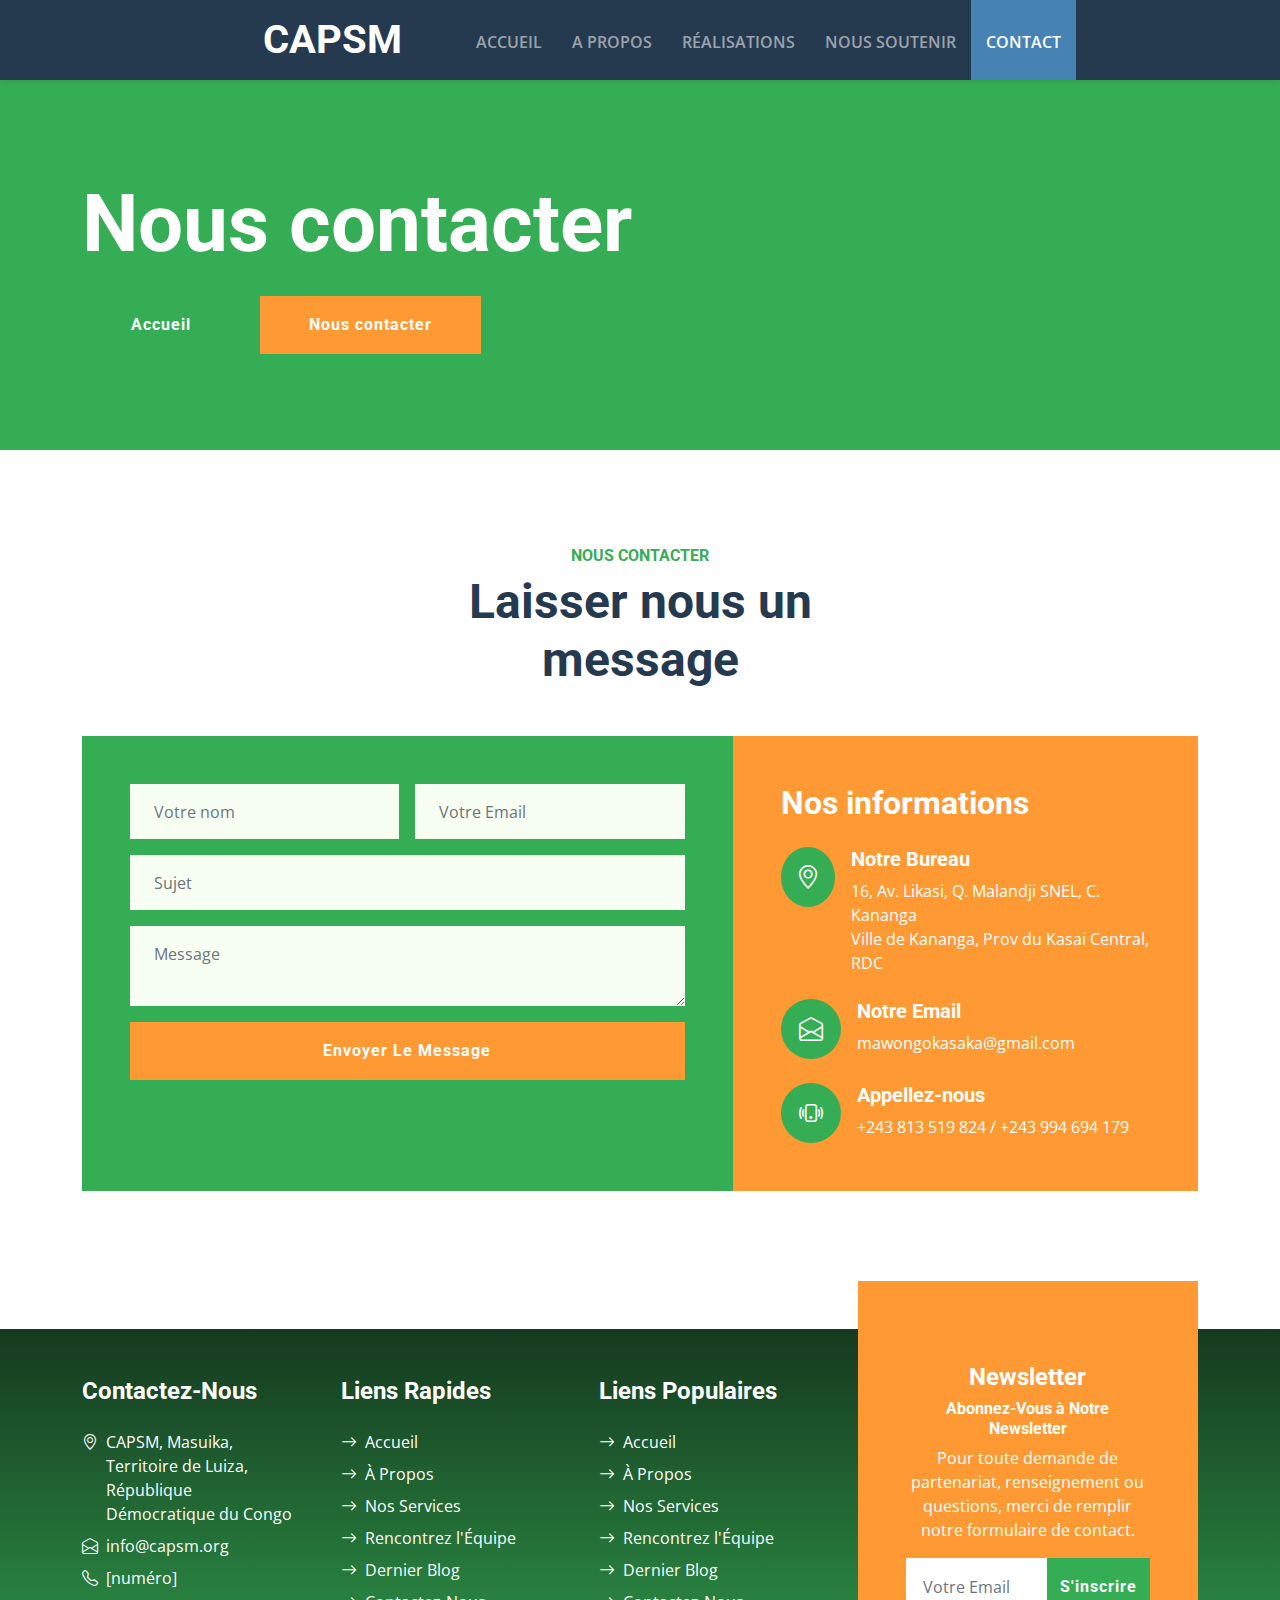
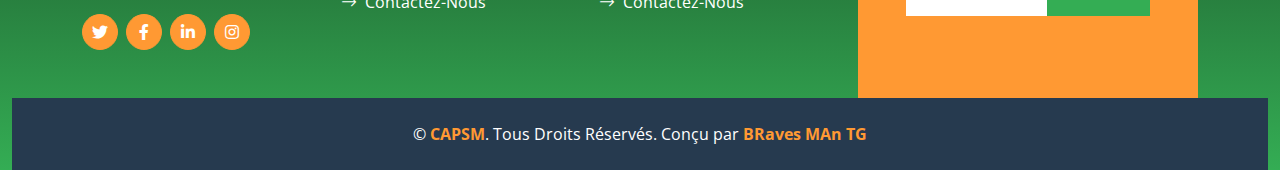
==== contact.html @ 0c9d3b97 "updates" ====
<!DOCTYPE html>
<html lang="en">

<head>
    <meta charset="utf-8">
    <title>Centre d’Actions pour la Promotion Sociale de Masuika</title>
    <meta content="width=device-width, initial-scale=1.0" name="viewport">
    <meta content="Free HTML Templates" name="keywords">
    <meta content="Free HTML Templates" name="description">

    <!-- Favicon -->
    <link href="img/favicon.jpg" rel="icon">

    <!-- Google Web Fonts -->
    <link rel="preconnect" href="https://fonts.gstatic.com">
    <link href="https://fonts.googleapis.com/css2?family=Open+Sans:wght@400;600&family=Roboto:wght@500;700&display=swap" rel="stylesheet">

    <!-- Icon Font Stylesheet -->
    <link href="https://cdnjs.cloudflare.com/ajax/libs/font-awesome/5.15.0/css/all.min.css" rel="stylesheet">
    <link href="https://cdn.jsdelivr.net/npm/bootstrap-icons@1.4.1/font/bootstrap-icons.css" rel="stylesheet">

    <!-- Libraries Stylesheet -->
    <link href="lib/owlcarousel/assets/owl.carousel.min.css" rel="stylesheet">

    <!-- Customized Bootstrap Stylesheet -->
    <link href="css/bootstrap.min.css" rel="stylesheet">

    <!-- Template Stylesheet -->
    <link href="css/style.css" rel="stylesheet">
</head>

<body>
    <!-- Navbar Start -->
    <nav class="navbar navbar-expand-lg navbar-dark shadow-sm py-3 py-lg-0 px-3 px-lg-5" style="background-color: #263A4F;">
        <a href="index.html" class="navbar-brand d-flex d-lg-none">
            <h1 class="m-0 display-4 text-secondary"><span class="text-white">Cap</span>SM</h1>
        </a>
        <button class="navbar-toggler" type="button" data-bs-toggle="collapse" data-bs-target="#navbarCollapse">
            <span class="navbar-toggler-icon"></span>
        </button>
        <div class="collapse navbar-collapse" id="navbarCollapse">
            <div class="navbar-nav mx-auto py-0">
                <a href="index.html" class="nav-item nav-link py-3">
                    <div class="d-flex align-items-center">
                        <img src="img/favicon.jpg" width="40" alt=""> &nbsp;
                        <h1 class="m-0 text-white">CAPSM</h1>
                    </div>
                </a> &nbsp; &nbsp; &nbsp; &nbsp; &nbsp; &nbsp;
                <a href="index.html" class="nav-item nav-link">Accueil</a>
                <a href="about.html" class="nav-item nav-link">A propos</a> 
                <a href="realisation.html" class="nav-item nav-link">Réalisations</a>
                <a href="don.html" class="nav-item nav-link">Nous soutenir</a>
                <a href="contact.html" class="nav-item nav-link active">Contact</a>
            </div>
        </div>
    </nav>
    <!-- Navbar End -->

    <!-- Hero Start -->
    <div class="container-fluid bg-primary py-5 bg-hero mb-5">
        <div class="container py-5">
            <div class="row justify-content-start">
                <div class="col-lg-8 text-center text-lg-start">
                    <h1 class="display-1 text-white mb-md-4">Nous contacter</h1>
                    <a href="" class="btn btn-primary py-md-3 px-md-5 me-3">Accueil</a>
                    <a href="" class="btn btn-secondary py-md-3 px-md-5">Nous contacter</a>
                </div>
            </div>
        </div>
    </div>
    <!-- Hero End -->

    <!-- Contact Start -->
    <div class="container-fluid py-5">
        <div class="container">
            <div class="mx-auto text-center mb-5" style="max-width: 500px;">
                <h6 class="text-primary text-uppercase">Nous Contacter</h6>
                <h1 class="display-5">Laisser nous un message</h1>
            </div>
            <div class="row g-0">
                <div class="col-lg-7">
                    <div class="bg-primary h-100 p-5">
                        <form>
                            <div class="row g-3">
                                <div class="col-6">
                                    <input type="text" class="form-control bg-light border-0 px-4" placeholder="Votre nom" style="height: 55px;">
                                </div>
                                <div class="col-6">
                                    <input type="email" class="form-control bg-light border-0 px-4" placeholder="Votre Email" style="height: 55px;">
                                </div>
                                <div class="col-12">
                                    <input type="text" class="form-control bg-light border-0 px-4" placeholder="Sujet" style="height: 55px;">
                                </div>
                                <div class="col-12">
                                    <textarea class="form-control bg-light border-0 px-4 py-3" rows="2" placeholder="Message"></textarea>
                                </div>
                                <div class="col-12">
                                    <button class="btn btn-secondary w-100 py-3" type="submit">Envoyer Le Message</button>
                                </div>
                            </div>
                        </form>
                    </div>
                </div>
                <div class="col-lg-5">
                    <div class="bg-secondary h-100 p-5">
                        <h2 class="text-white mb-4">Nos informations</h2>
                        <div class="d-flex mb-4">
                            <div class="bg-primary rounded-circle d-flex align-items-center justify-content-center" style="width: 60px; height: 60px;">
                                <i class="bi bi-geo-alt fs-4 text-white"></i>
                            </div>
                            <div class="ps-3">
                                <h5 class="text-white">Notre Bureau</h5>
                                <span class="text-white">16, Av. Likasi, Q. Malandji SNEL, C. Kananga <br> Ville de Kananga, Prov du Kasai Central, RDC</span>
                            </div>
                        </div>
                        <div class="d-flex mb-4">
                            <div class="bg-primary rounded-circle d-flex align-items-center justify-content-center" style="width: 60px; height: 60px;">
                                <i class="bi bi-envelope-open fs-4 text-white"></i>
                            </div>
                            <div class="ps-3">
                                <h5 class="text-white">Notre Email</h5>
                                <span class="text-white">mawongokasaka@gmail.com</span>
                            </div>
                        </div>
                        <div class="d-flex">
                            <div class="bg-primary rounded-circle d-flex align-items-center justify-content-center" style="width: 60px; height: 60px;">
                                <i class="bi bi-phone-vibrate fs-4 text-white"></i>
                            </div>
                            <div class="ps-3">
                                <h5 class="text-white">Appellez-nous</h5>
                                <span class="text-white">+243 813 519 824 / +243 994 694 179</span>
                            </div>
                        </div>
                    </div>
                </div>
            </div>
        </div>
    </div>
    <!-- Contact End -->
     
    <!-- Footer Start -->
    <div class="container-fluid bg-footer bg-primary text-white mt-5">
        <div class="container">
            <div class="row gx-5">
                <div class="col-lg-8 col-md-6">
                    <div class="row gx-5">
                        <div class="col-lg-4 col-md-12 pt-5 mb-5">
                            <h4 class="text-white mb-4">Contactez-Nous</h4>
                            <div class="d-flex mb-2">
                                <i class="bi bi-geo-alt text-white me-2"></i>
                                <p class="text-white mb-0">CAPSM, Masuika, Territoire de Luiza, République Démocratique du Congo</p>
                            </div>
                            <div class="d-flex mb-2">
                                <i class="bi bi-envelope-open text-white me-2"></i>
                                <p class="text-white mb-0">info@capsm.org</p>
                            </div>
                            <div class="d-flex mb-2">
                                <i class="bi bi-telephone text-white me-2"></i>
                                <p class="text-white mb-0">[numéro]</p>
                            </div>
                            <div class="d-flex mt-4">
                                <a class="btn btn-secondary btn-square rounded-circle me-2" href="#"><i class="fab fa-twitter"></i></a>
                                <a class="btn btn-secondary btn-square rounded-circle me-2" href="#"><i class="fab fa-facebook-f"></i></a>
                                <a class="btn btn-secondary btn-square rounded-circle me-2" href="#"><i class="fab fa-linkedin-in"></i></a>
                                <a class="btn btn-secondary btn-square rounded-circle" href="#"><i class="fab fa-instagram"></i></a>
                            </div>
                        </div>
                        <div class="col-lg-4 col-md-12 pt-0 pt-lg-5 mb-5">
                            <h4 class="text-white mb-4">Liens Rapides</h4>
                            <div class="d-flex flex-column justify-content-start">
                                <a class="text-white mb-2" href="#"><i class="bi bi-arrow-right text-white me-2"></i>Accueil</a>
                                <a class="text-white mb-2" href="#"><i class="bi bi-arrow-right text-white me-2"></i>À Propos</a>
                                <a class="text-white mb-2" href="#"><i class="bi bi-arrow-right text-white me-2"></i>Nos Services</a>
                                <a class="text-white mb-2" href="#"><i class="bi bi-arrow-right text-white me-2"></i>Rencontrez l'Équipe</a>
                                <a class="text-white mb-2" href="#"><i class="bi bi-arrow-right text-white me-2"></i>Dernier Blog</a>
                                <a class="text-white" href="#"><i class="bi bi-arrow-right text-white me-2"></i>Contactez-Nous</a>
                            </div>
                        </div>
                        <div class="col-lg-4 col-md-12 pt-0 pt-lg-5 mb-5">
                            <h4 class="text-white mb-4">Liens Populaires</h4>
                            <div class="d-flex flex-column justify-content-start">
                                <a class="text-white mb-2" href="#"><i class="bi bi-arrow-right text-white me-2"></i>Accueil</a>
                                <a class="text-white mb-2" href="#"><i class="bi bi-arrow-right text-white me-2"></i>À Propos</a>
                                <a class="text-white mb-2" href="#"><i class="bi bi-arrow-right text-white me-2"></i>Nos Services</a>
                                <a class="text-white mb-2" href="#"><i class="bi bi-arrow-right text-white me-2"></i>Rencontrez l'Équipe</a>
                                <a class="text-white mb-2" href="#"><i class="bi bi-arrow-right text-white me-2"></i>Dernier Blog</a>
                                <a class="text-white" href="#"><i class="bi bi-arrow-right text-white me-2"></i>Contactez-Nous</a>
                            </div>
                        </div>
                    </div>
                </div>
                <div class="col-lg-4 col-md-6 mt-lg-n5">
                    <div class="d-flex flex-column align-items-center justify-content-center text-center h-100 bg-secondary p-5">
                        <h4 class="text-white">Newsletter</h4>
                        <h6 class="text-white">Abonnez-Vous à Notre Newsletter</h6>
                        <p>Pour toute demande de partenariat, renseignement ou questions, merci de remplir notre formulaire de contact.</p>
                        <form action="">
                            <div class="input-group">
                                <input type="text" class="form-control border-white p-3" placeholder="Votre Email">
                                <button class="btn btn-primary">S'inscrire</button>
                            </div>
                        </form>
                    </div>
                </div>
            </div>
        </div>
        <div class="container-fluid bg-dark text-white py-4">
            <div class="container text-center">
                <p class="mb-0">&copy; <a class="text-secondary fw-bold" href="#">CAPSM</a>. Tous Droits Réservés. Conçu par <a class="text-secondary fw-bold" href="">BRaves MAn TG</a></p>
            </div>
        </div>
    </div>
    <!-- Footer End -->


    <!-- Back to Top -->
    <a href="#" class="btn btn-secondary py-3 fs-4 back-to-top"><i class="bi bi-arrow-up"></i></a>


    <!-- JavaScript Libraries -->
    <script src="https://code.jquery.com/jquery-3.4.1.min.js"></script>
    <script src="https://cdn.jsdelivr.net/npm/bootstrap@5.0.0/dist/js/bootstrap.bundle.min.js"></script>
    <script src="lib/easing/easing.min.js"></script>
    <script src="lib/waypoints/waypoints.min.js"></script>
    <script src="lib/counterup/counterup.min.js"></script>
    <script src="lib/owlcarousel/owl.carousel.min.js"></script>

    <!-- Template Javascript -->
    <script src="js/main.js"></script>
</body>

</html>
---- css/style.css ----
/********** Template CSS **********/
:root {
    --primary: #b22222; /* Firebrick */
    --secondary: #4682b4; /* Steel Blue */
    --light: #f0f8ff; /* Alice Blue */
    --dark: #2f4f4f; /* Dark Slate Gray */
}

/* :root {
    --primary: #34AD54;
    --secondary: #FF9933;
    --light: #F6FFF2;
    --dark: #263A4F;
} */

.btn {
    font-family: 'Roboto', sans-serif;
    letter-spacing: 1px;
    font-weight: 700;
    transition: .5s;
}

.btn-primary,
.btn-secondary {
    color: #FFFFFF;
}

.btn-square {
    width: 36px;
    height: 36px;
}

.btn-sm-square {
    width: 28px;
    height: 28px;
}

.btn-lg-square {
    width: 46px;
    height: 46px;
}

.btn-square,
.btn-sm-square,
.btn-lg-square {
    padding-left: 0;
    padding-right: 0;
    text-align: center;
}

.back-to-top {
    position: fixed;
    display: none;
    right: 30px;
    bottom: 0;
    border-radius: 0;
    z-index: 99;
}

.navbar-dark .navbar-nav .nav-link {
    padding: 30px 15px 5px;
    font-size: 16px;
    font-weight: 600;
    /* color: #0e0d0d; */
    text-transform: uppercase;
    transition: .5s;
}

.sticky-top.navbar-dark .navbar-nav .nav-link {
    padding: 20px 15px;
}

.navbar-dark .navbar-nav .nav-link:hover,
.navbar-dark .navbar-nav .nav-link.active {
    background: var(--secondary);
}

@media (max-width: 991.98px) {
    .navbar-dark .navbar-nav .nav-link  {
        padding: 10px;
    }
}

@media (max-width: 576px) {
    .carousel-caption h4 {
        font-size: 18px;
        font-weight: 500 !important;
    }

    .carousel-caption h1 {
        font-size: 17px;
        font-weight: 600 !important;
    }
}

.carousel-inner .carousel-item {
    height: 650px;
}

.carousel-inner .carousel-item div h1{
    font-size: 4rem;
    color: #fff;
}

.carousel-control-prev,
.carousel-control-next {
    width: 10%;
}

.carousel-control-prev-icon,
.carousel-control-next-icon {
    width: 3rem;
    height: 3rem;
}

.bg-hero {
    background: url(../img/bg1.jpg) top right no-repeat;
    background-size: cover;
}

@media (min-width: 991.98px) {
    .banner {
        position: relative;
        margin-top: -90px;
        z-index: 1;
    }
}

.bg-vegetable {
    background: linear-gradient(rgba(0, 0, 0, 0.815), rgba(8, 8, 8, 0.2)), url() bottom right no-repeat;
    background-size: contain;
}

.bg-fruit {
    background: linear-gradient(rgba(5, 5, 5, 0.2), rgba(255, 153, 51, .2)), url() bottom right no-repeat;
    background-size: contain;
}

.service-item {
    box-shadow: 0 0 45px #EDEDED;
    transition: .5s;
}

.about i,
.service-item i {
    background-image: linear-gradient(var(--primary), var(--secondary));
    -webkit-background-clip: text;
    -webkit-text-fill-color: transparent;
    transition: .5s;
}

.service-item:hover {
    color: var(--light);
    background: var(--primary) !important;
}

.service-item:hover i {
    background-image: linear-gradient(var(--light), var(--secondary));
}

.service-item:hover h4 {
    transition: .5s;
}

.service-item:hover h4 {
    color: var(--light);
}

.product-item {
    padding: 0 30px 30px 30px;
}

.product-item .btn-action {
    position: absolute;
    width: 100%;
    bottom: -40px;
    left: 0;
    opacity: 0;
    transition: .5s;
}

.product-item:hover .btn-action {
    bottom: 0;
    opacity: 1;
}

.product-item h5 {
    transition: .5s;
}

.product-item:hover h5 {
    opacity: 0;
}

.product-carousel::after {
    position: absolute;
    content: "";
    width: 100%;
    height: 55%;
    bottom: 0;
    left: 0;
    background: url(../img/bg-product-1.png) left bottom no-repeat, url(../img/bg-product-2.png) right bottom no-repeat;
    background-size: contain;
    background-color: var(--primary);
    z-index: -1;
}

.product-carousel .owl-nav {
    width: 100%;
    text-align: center;
    display: flex;
    justify-content: center;
}

.product-carousel .owl-nav .owl-prev,
.product-carousel .owl-nav .owl-next{
    position: relative;
    width: 55px;
    height: 45px;
    display: flex;
    align-items: center;
    justify-content: center;
    color: var(--primary);
    background: #FFFFFF;
    font-size: 22px;
    transition: .5s;
}

.product-carousel .owl-nav .owl-prev:hover,
.product-carousel .owl-nav .owl-next:hover {
    color: var(--secondary);
}

.bg-testimonial {
    background: url(../img/bg_hero.jpg) top center no-repeat;
    /* background: url(../img/testimonial.jpg) top center no-repeat; */
    background-size: cover;
}

.testimonial-carousel {
    background:rgba(15, 15, 15, 0.7);
}

.testimonial-carousel .owl-nav {
    position: absolute;
    width: calc(100% + 46px);
    height: 46px;
    top: calc(50% - 23px);
    left: -23px;
    display: flex;
    justify-content: space-between;
    z-index: 1;
}

.testimonial-carousel .owl-nav .owl-prev,
.testimonial-carousel .owl-nav .owl-next {
    position: relative;
    width: 46px;
    height: 46px;
    display: flex;
    align-items: center;
    justify-content: center;
    color: var(--primary);
    background: #FFFFFF;
    font-size: 22px;
    transition: .5s;
}

.testimonial-carousel .owl-nav .owl-prev:hover,
.testimonial-carousel .owl-nav .owl-next:hover {
    color: var(--secondary);
}

.testimonial-carousel .owl-item img {
    width: 120px;
    height: 120px;
}

.blog-item img {
    transition: .5s;
}

.blog-item:hover img {
    transform: scale(1.2);
}

.blog-overlay {
    position: absolute;
    padding: 30px;
    width: 100%;
    height: 100%;
    top: 0;
    left: 0;
    display: flex;
    flex-direction: column;
    align-items: flex-start;
    justify-content: flex-end;
    background: linear-gradient(rgba(52, 173, 84, 0), rgba(52, 173, 84, 1));
    z-index: 1;
}

.bg-footer {
    background: linear-gradient(rgba(8, 8, 8, 0.7), rgba(52, 173, 84, .7)), url(../img/footer.png) center bottom no-repeat;
    background-size: contain;
}

@media (min-width: 991.98px) {
    .bg-footer {
        margin-top: 90px !important;
    }
}
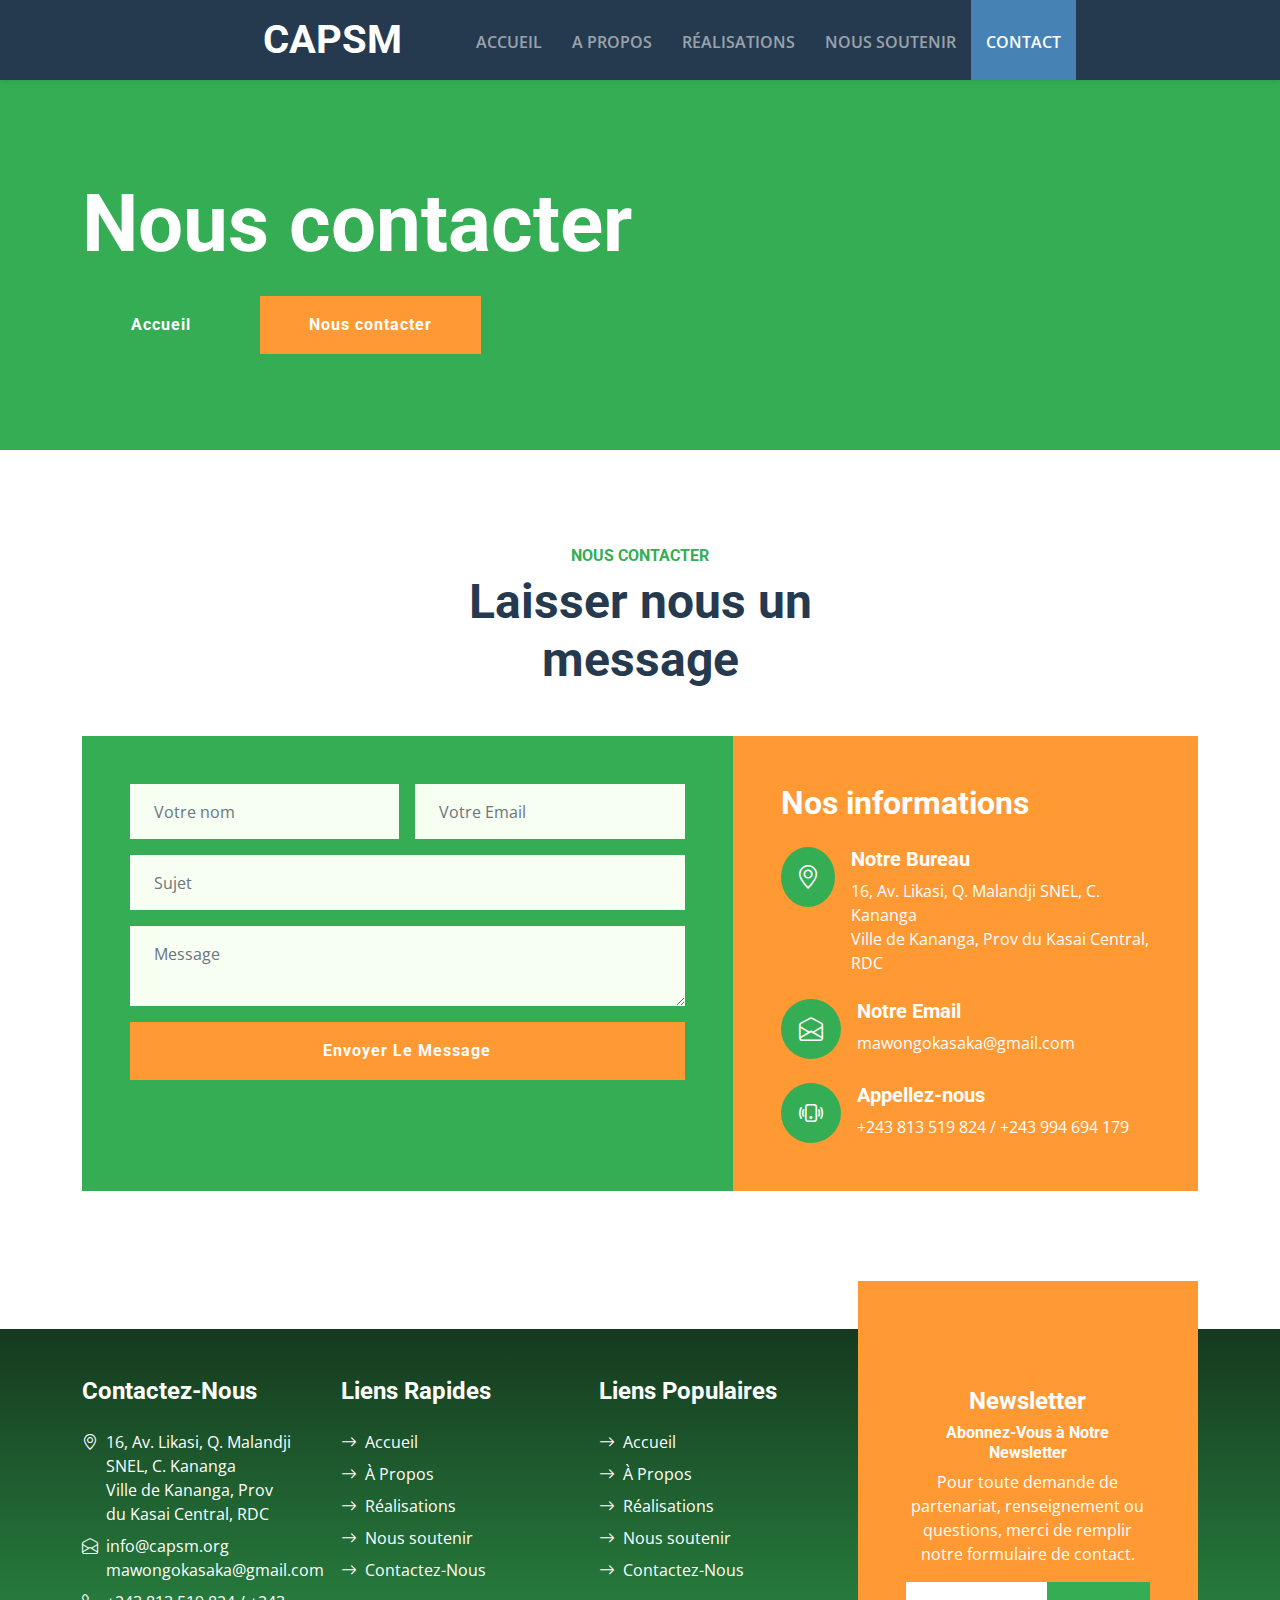
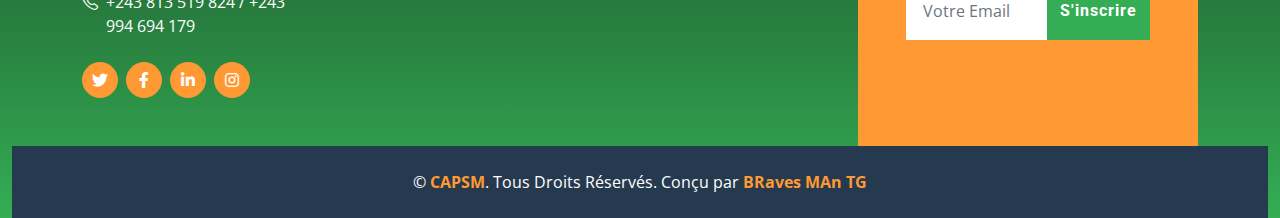
==== commit 74e1519e: "sendMail function on submit btn" ====
--- a/contact.html
+++ b/contact.html
@@ -62,8 +62,8 @@
             <div class="row justify-content-start">
                 <div class="col-lg-8 text-center text-lg-start">
                     <h1 class="display-1 text-white mb-md-4">Nous contacter</h1>
-                    <a href="" class="btn btn-primary py-md-3 px-md-5 me-3">Accueil</a>
-                    <a href="" class="btn btn-secondary py-md-3 px-md-5">Nous contacter</a>
+                    <a href="index.html" class="btn btn-primary py-md-3 px-md-5 me-3">Accueil</a>
+                    <a href="contact.html" class="btn btn-secondary py-md-3 px-md-5">Nous contacter</a>
                 </div>
             </div>
         </div>
@@ -95,7 +95,7 @@
                                     <textarea class="form-control bg-light border-0 px-4 py-3" rows="2" placeholder="Message"></textarea>
                                 </div>
                                 <div class="col-12">
-                                    <button class="btn btn-secondary w-100 py-3" type="submit">Envoyer Le Message</button>
+                                    <button class="btn btn-secondary w-100 py-3" onclick="sendMail()" type="submit">Envoyer Le Message</button>
                                 </div>
                             </div>
                         </form>
@@ -148,15 +148,16 @@
                             <h4 class="text-white mb-4">Contactez-Nous</h4>
                             <div class="d-flex mb-2">
                                 <i class="bi bi-geo-alt text-white me-2"></i>
-                                <p class="text-white mb-0">CAPSM, Masuika, Territoire de Luiza, République Démocratique du Congo</p>
+                                <p class="text-white mb-0">16, Av. Likasi, Q. Malandji SNEL, C. Kananga <br>
+                                    Ville de Kananga, Prov du Kasai Central, RDC</p>
                             </div>
                             <div class="d-flex mb-2">
                                 <i class="bi bi-envelope-open text-white me-2"></i>
-                                <p class="text-white mb-0">info@capsm.org</p>
+                                <p class="text-white mb-0">info@capsm.org <br> mawongokasaka@gmail.com</p>
                             </div>
                             <div class="d-flex mb-2">
                                 <i class="bi bi-telephone text-white me-2"></i>
-                                <p class="text-white mb-0">[numéro]</p>
+                                <p class="text-white mb-0">+243 813 519 824 / +243 994 694 179</p>
                             </div>
                             <div class="d-flex mt-4">
                                 <a class="btn btn-secondary btn-square rounded-circle me-2" href="#"><i class="fab fa-twitter"></i></a>
@@ -168,23 +169,21 @@
                         <div class="col-lg-4 col-md-12 pt-0 pt-lg-5 mb-5">
                             <h4 class="text-white mb-4">Liens Rapides</h4>
                             <div class="d-flex flex-column justify-content-start">
-                                <a class="text-white mb-2" href="#"><i class="bi bi-arrow-right text-white me-2"></i>Accueil</a>
-                                <a class="text-white mb-2" href="#"><i class="bi bi-arrow-right text-white me-2"></i>À Propos</a>
-                                <a class="text-white mb-2" href="#"><i class="bi bi-arrow-right text-white me-2"></i>Nos Services</a>
-                                <a class="text-white mb-2" href="#"><i class="bi bi-arrow-right text-white me-2"></i>Rencontrez l'Équipe</a>
-                                <a class="text-white mb-2" href="#"><i class="bi bi-arrow-right text-white me-2"></i>Dernier Blog</a>
-                                <a class="text-white" href="#"><i class="bi bi-arrow-right text-white me-2"></i>Contactez-Nous</a>
+                                <a class="text-white mb-2" href="index.html"><i class="bi bi-arrow-right text-white me-2"></i>Accueil</a>
+                                <a class="text-white mb-2" href="about.html"><i class="bi bi-arrow-right text-white me-2"></i>À Propos</a>
+                                <a class="text-white mb-2" href="realisation.html"><i class="bi bi-arrow-right text-white me-2"></i>Réalisations</a>
+                                <a class="text-white mb-2" href="don.html"><i class="bi bi-arrow-right text-white me-2"></i>Nous soutenir</a>
+                                <a class="text-white" href="contact.html"><i class="bi bi-arrow-right text-white me-2"></i>Contactez-Nous</a>
                             </div>
                         </div>
                         <div class="col-lg-4 col-md-12 pt-0 pt-lg-5 mb-5">
                             <h4 class="text-white mb-4">Liens Populaires</h4>
                             <div class="d-flex flex-column justify-content-start">
-                                <a class="text-white mb-2" href="#"><i class="bi bi-arrow-right text-white me-2"></i>Accueil</a>
-                                <a class="text-white mb-2" href="#"><i class="bi bi-arrow-right text-white me-2"></i>À Propos</a>
-                                <a class="text-white mb-2" href="#"><i class="bi bi-arrow-right text-white me-2"></i>Nos Services</a>
-                                <a class="text-white mb-2" href="#"><i class="bi bi-arrow-right text-white me-2"></i>Rencontrez l'Équipe</a>
-                                <a class="text-white mb-2" href="#"><i class="bi bi-arrow-right text-white me-2"></i>Dernier Blog</a>
-                                <a class="text-white" href="#"><i class="bi bi-arrow-right text-white me-2"></i>Contactez-Nous</a>
+                                <a class="text-white mb-2" href="index.html"><i class="bi bi-arrow-right text-white me-2"></i>Accueil</a>
+                                <a class="text-white mb-2" href="about.html"><i class="bi bi-arrow-right text-white me-2"></i>À Propos</a>
+                                <a class="text-white mb-2" href="realisation.html"><i class="bi bi-arrow-right text-white me-2"></i>Réalisations</a>
+                                <a class="text-white mb-2" href="don.html"><i class="bi bi-arrow-right text-white me-2"></i>Nous soutenir</a>
+                                <a class="text-white" href="contact.html"><i class="bi bi-arrow-right text-white me-2"></i>Contactez-Nous</a>
                             </div>
                         </div>
                     </div>
@@ -206,7 +205,7 @@
         </div>
         <div class="container-fluid bg-dark text-white py-4">
             <div class="container text-center">
-                <p class="mb-0">&copy; <a class="text-secondary fw-bold" href="#">CAPSM</a>. Tous Droits Réservés. Conçu par <a class="text-secondary fw-bold" href="">BRaves MAn TG</a></p>
+                <p class="mb-0">&copy; <a class="text-secondary fw-bold" href="#">CAPSM</a>. Tous Droits Réservés. Conçu par <a class="text-secondary fw-bold" href="#">BRaves MAn TG</a></p>
             </div>
         </div>
     </div>
@@ -229,4 +228,4 @@
     <script src="js/main.js"></script>
 </body>
 
-</html>+</html>
--- a/css/style.css
+++ b/css/style.css
@@ -98,8 +98,28 @@
 }
 
 .carousel-inner .carousel-item div h1{
-    font-size: 4rem;
+    font-size: 3rem;
     color: #fff;
+}
+
+@media (max-width: 992px) {
+    .carousel-caption {
+        align-items: flex-start !important;
+    }
+    
+    .carousel-inner .carousel-item {
+        height: 400px !important;
+    }
+
+    .carousel-inner .carousel-item img {
+        height: 100%;
+        object-fit: cover;
+    }
+    
+    .carousel-inner .carousel-item div h1{
+        font-size: 2rem;
+        color: #fff;
+    }
 }
 
 .carousel-control-prev,
@@ -151,7 +171,7 @@
 
 .service-item:hover {
     color: var(--light);
-    background: var(--primary) !important;
+    background: #FF9933 !important;
 }
 
 .service-item:hover i {
@@ -299,6 +319,18 @@
     z-index: 1;
 }
 
+.about .real img {
+    width: 180px;
+    height: 180px;
+}
+
+@media (max-width: 576px) {
+    .about .real img {
+        width: 80px;
+        height: 80px;
+    }
+}
+
 .bg-footer {
     background: linear-gradient(rgba(8, 8, 8, 0.7), rgba(52, 173, 84, .7)), url(../img/footer.png) center bottom no-repeat;
     background-size: contain;
